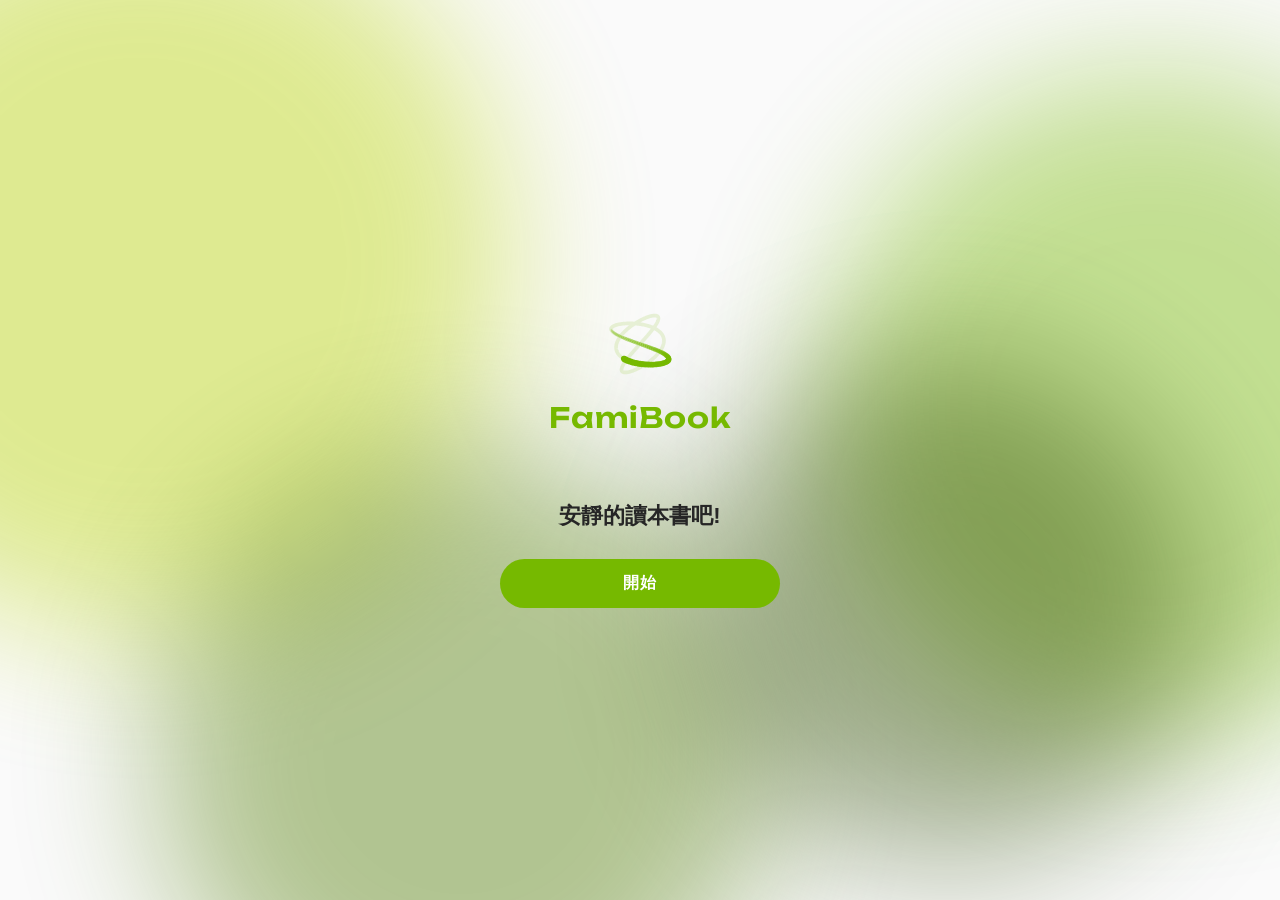
==== hey.html @ ac801e07 "Point the public door at the current vault tunnel." ====
<!DOCTYPE html>
<html lang="zh-Hant">
<head>
<meta charset="utf-8"/>
<meta name="viewport" content="width=device-width, initial-scale=1, maximum-scale=1, viewport-fit=cover"/>
<script>
(function () {
  function stopZoom(ev) { ev.preventDefault(); }
  document.addEventListener("gesturestart", stopZoom, { passive: false });
  document.addEventListener("gesturechange", stopZoom, { passive: false });
})();
</script>
<meta name="apple-mobile-web-app-capable" content="yes"/>
<meta name="mobile-web-app-capable" content="yes"/>
<meta name="apple-mobile-web-app-title" content="FamiBook"/>
<meta name="apple-mobile-web-app-status-bar-style" content="default"/>
<meta name="theme-color" content="#fafafa"/>
<link rel="apple-touch-icon" href="./icons/b-180.png?v=5"/>
<link rel="icon" type="image/png" href="./icons/b-180.png?v=5"/>
<title>FamiBook</title>
<link rel="preconnect" href="https://fonts.googleapis.com"/>
<link rel="preconnect" href="https://fonts.gstatic.com" crossorigin/>
<link href="https://fonts.googleapis.com/css2?family=Unbounded:wght@600&display=swap" rel="stylesheet"/>
<link rel="stylesheet" href="./app.css?v=46"/>
<script src="./config.js?v=1789094704"></script>
<script>
(function () {
  var q = new URLSearchParams(location.search).get("k") || "";
  window.FAMILY_FORCE_INVITE = true;
  window.FAMILY_URL_KEY = /^[A-Za-z0-9_-]{8,128}$/.test(q) ? q : "";
  window.FAMILY_VIEW_KEY = "";
  var origin = window.VAULT_ORIGIN;
  if (origin) {
    var link = document.createElement("link");
    link.rel = "preconnect";
    link.href = origin;
    link.crossOrigin = "anonymous";
    document.head.appendChild(link);
  }
})();
</script>
</head>
<body>
<div class="blobs" aria-hidden="true"><span></span><span></span><span></span><span></span></div>
<div class="hall with-feed is-invite" id="hall">
  <div class="profile">
    <div class="lissajous" id="lissajous"></div>
    <h1 class="brand">FamiBook</h1>
    <p class="status" id="status"></p>
  </div>
  <div class="invite-panel" id="invite-panel">
    <p class="invite-hey" id="invite-hey">安靜的讀本書吧!</p>
    <p class="invite-safari" id="invite-safari" hidden>請用 Safari 打開</p>
    <button type="button" class="invite-go" id="invite-go">開始</button>
    <form id="invite-name-form" hidden>
      <p class="err" id="invite-name-err"></p>
      <label for="invite-name">你叫什麼</label>
      <div class="apple-row">
        <input id="invite-name" autocomplete="nickname" maxlength="24" required/>
        <button type="submit" class="apple-next" aria-label="繼續">
          <svg viewBox="0 0 36 36" aria-hidden="true"><circle cx="18" cy="18" r="18"/><path d="M15.2 11.5L22.5 18l-7.3 6.5"/></svg>
        </button>
      </div>
    </form>
    <div class="invite-wait" id="invite-wait" hidden>
      <div class="thinking-five" aria-hidden="true"><span></span><span></span><span></span><span></span><span></span></div>
      <div class="invite-wait-bar" id="invite-wait-bar"></div>
    </div>
  </div>
</div>
<script src="./lissajous.js?v=2"></script>
<script src="./gate.js?v=3"></script>
<script src="./door.js?v=42"></script>
</body>
</html>
---- app.css ----
:root {
  --bg: #fafafa;
  --card: #ffffff;
  --ink: #262626;
  --mute: #737373;
  --line: #dbdbdb;
  --accent: #76b900;
  --accent-press: #4e7a00;
  --void: #fafafa;
  --rose: #76b900;
  --rose-soft: #c5e07a;
  --tile-void: #eef3e0;
  --pick-veil: rgba(118, 185, 0, 0.28);
  --hp-track: rgba(214, 232, 176, 0.55);
  --hp-hi: #c6e54a;
  --hp-lo: #3d5c00;
  --ring-1: #e8f56a;
  --ring-2: #b8d400;
  --ring-3: #76b900;
  --ring-4: #4e7a00;
  --ring-5: #2d4a00;
  --chip-grad: linear-gradient(120deg, var(--ring-2) 0%, var(--ring-3) 48%, var(--ring-4) 100%);
  --ring-conic-210: conic-gradient(
    from 210deg,
    var(--ring-1) 0deg,
    var(--ring-2) 70deg,
    var(--ring-3) 140deg,
    var(--ring-4) 210deg,
    var(--ring-5) 280deg,
    var(--ring-1) 360deg
  );
  --ring-conic-0: conic-gradient(
    from 0deg,
    var(--ring-1) 0deg,
    var(--ring-2) 70deg,
    var(--ring-3) 140deg,
    var(--ring-4) 210deg,
    var(--ring-5) 280deg,
    var(--ring-1) 360deg
  );
  --sheet-find-min: min(72dvh, calc(var(--vvh, 100vh) - 12px));
  --sheet-find-max: min(86dvh, calc(var(--vvh, 100vh) - 12px));
  --sheet-find-min-wide: min(32dvh, calc(var(--vvh, 100vh) - 48px));
  --sheet-find-max-wide: min(80dvh, calc(var(--vvh, 100vh) - 48px));
  --sheet-action-min-wide: min(32dvh, calc(var(--vvh, 100vh) - 48px));
  --sheet-action-width: min(520px, 100%);
  --apply-ring: 5px;
}
* {
  box-sizing: border-box;
  -webkit-touch-callout: none;
  -webkit-user-select: none;
  user-select: none;
}
img, svg { -webkit-user-drag: none; }
input, textarea {
  -webkit-user-select: text;
  user-select: text;
  -webkit-touch-callout: default;
}
html, body {
  width: 100%;
  margin: 0;
  min-height: 100%;
  overflow-x: clip;
  touch-action: pan-x pan-y;
  background: var(--bg);
  color: var(--ink);
  font-family: -apple-system, BlinkMacSystemFont, "Segoe UI", "PingFang TC",
    "Microsoft JhengHei", sans-serif;
}
.blobs {
  position: fixed;
  inset: 0;
  z-index: 0;
  overflow: hidden;
  pointer-events: none;
}
.blobs[hidden] {
  display: none !important;
}
.blobs span {
  position: absolute;
  border-radius: 50%;
  filter: blur(72px);
  opacity: 0.42;
  animation: blob-float 22s ease-in-out infinite;
}
.blobs span:nth-child(1) { width: 58vw; height: 58vw; left: -18vw; top: -12vh; background: var(--ring-2); }
.blobs span:nth-child(2) { width: 52vw; height: 52vw; right: -16vw; top: 8vh; background: var(--ring-3); animation-delay: -7s; }
.blobs span:nth-child(3) { width: 48vw; height: 48vw; left: 12vw; bottom: -18vh; background: var(--ring-4); animation-delay: -13s; }
.blobs span:nth-child(4) { width: 40vw; height: 40vw; right: 6vw; bottom: 4vh; background: var(--ring-5); animation-delay: -3s; }
@keyframes blob-float {
  0%, 100% { transform: translate(0, 0) scale(1); }
  50% { transform: translate(5%, 8%) scale(1.08); }
}
.hall {
  position: relative;
  z-index: 1;
  min-height: 100vh;
  display: flex;
  flex-direction: column;
  align-items: center;
  justify-content: center;
  padding: 40px 20px 48px;
}
.hall.with-feed {
  min-height: auto;
  justify-content: flex-start;
  padding: calc(16px + env(safe-area-inset-top, 0px)) 16px calc(8px + env(safe-area-inset-bottom, 0px));
}
.home-head {
  position: relative;
  width: min(720px, 100%);
  z-index: 1;
  display: flex;
  flex-direction: column;
  align-items: center;
}
.home-head[hidden] {
  display: none !important;
}
.stage-bg {
  position: absolute;
  left: 50%;
  top: 0;
  width: 100vw;
  height: 280px;
  transform: translateX(-50%);
  z-index: 0;
  pointer-events: none;
  background-size: cover;
  background-position: center top;
  background-repeat: no-repeat;
}
.stage-bg[hidden] {
  display: none !important;
}
.hall.is-invite, .hall.is-booting {
  min-height: 100vh;
  justify-content: center;
}
.hall.is-invite .home-head,
.hall.is-invite .local-cabs,
.hall.is-invite #album,
.hall.is-invite .tag-board,
.hall.is-invite .stage-bg,
.hall.is-booting .home-head,
.hall.is-booting .local-cabs,
.hall.is-booting .tag-board,
.hall.is-booting .stage-bg,
.hall.is-booting #feed {
  display: none !important;
}
.profile { text-align: center; }
.lissajous {
  width: 88px;
  height: 88px;
  margin: 0 auto 12px;
  color: var(--accent);
}
.liss-svg, .liss-bar-svg { width: 100%; height: 100%; display: block; }
h1.brand {
  margin: 0;
  font-family: Unbounded, "Segoe UI", sans-serif;
  font-size: 28px;
  font-weight: 600;
  letter-spacing: 0.04em;
  color: var(--rose);
}
.hall.with-feed:not(.is-invite):not(.is-booting) h1.brand { display: none !important; }
.hall.with-feed:not(.is-invite):not(.is-booting) .lissajous { display: none !important; }
.status { margin: 22px 0 0; min-height: 1.5em; font-size: 15px; color: var(--mute); }
.hall.with-feed.is-booting .status {
  font-size: clamp(18px, 5.4vw, 22px);
  font-weight: 600;
  color: var(--ink);
}
.invite-panel { width: min(420px, 92vw); margin: 4px auto 0; text-align: center; }
.invite-hey { margin: 18px 0 0; font-size: clamp(18px, 5.4vw, 22px); font-weight: 600; }
.invite-safari[hidden] { display: none !important; }
.invite-safari {
  margin: 20px 0 0;
  font-size: 16px;
  color: var(--mute);
}
button {
  font: inherit;
  color: inherit;
  background: none;
  border: 0;
  cursor: pointer;
}
button.invite-go {
  margin: 28px auto 0;
  width: min(280px, 100%);
  border-radius: 999px;
  background: var(--accent);
  color: #fff;
  font-weight: 600;
  letter-spacing: 0.04em;
  padding: 14px 18px;
}
button.invite-go:active { background: var(--accent-press); }
.apple-row { display: flex; align-items: center; gap: 10px; }
.apple-row input,
.apple-row textarea {
  flex: 1;
  min-width: 0;
  margin: 0;
  height: 44px;
  padding: 0 14px;
  border: 1px solid var(--line);
  border-radius: 12px;
  background: #fff;
  color: var(--ink);
  font-size: 16px;
  line-height: normal;
  -webkit-appearance: none;
  appearance: none;
  box-shadow: none;
  outline: none;
  background-clip: padding-box;
}
.apple-row input {
  height: 44px;
}
.apple-row textarea {
  min-height: 88px;
  height: auto;
  padding: 10px 14px;
  resize: none;
  line-height: 1.4;
}
button.apple-next {
  flex: 0 0 44px;
  width: 44px;
  height: 44px;
  padding: 0;
  border-radius: 50%;
  color: var(--accent);
}
button.apple-next svg { width: 36px; height: 36px; display: block; }
button.apple-next circle { fill: currentColor; }
button.apple-next path { fill: none; stroke: #fff; stroke-width: 2.4; stroke-linecap: round; }
.invite-wait { margin-top: 28px; color: var(--accent); }
.thinking-five {
  display: flex;
  justify-content: center;
  align-items: center;
  gap: 10px;
  height: 22px;
  margin: 0 0 14px;
}
.thinking-five span {
  width: 10px;
  height: 10px;
  border-radius: 50%;
  background: var(--rose);
  animation: think-five 1.2s ease-in-out infinite;
}
.thinking-five span:nth-child(2) { animation-delay: 0.12s; }
.thinking-five span:nth-child(3) { animation-delay: 0.24s; }
.thinking-five span:nth-child(4) { animation-delay: 0.36s; }
.thinking-five span:nth-child(5) { animation-delay: 0.48s; }
.thinking-five[hidden] {
  display: none !important;
}
@keyframes think-five {
  0%, 80%, 100% { opacity: 0.22; transform: scale(0.72); }
  40% { opacity: 1; transform: scale(1); }
}
.invite-wait-bar { height: 18px; width: 100%; color: var(--accent); }
.cab-hud {
  width: 100%;
  display: flex;
  flex-direction: column;
  align-items: center;
  gap: 8px;
  margin: 0 auto 8px;
}
.cab-wrap { width: min(148px, 42vw); position: relative; overflow: visible; perspective: 720px; }
.cab-cover {
  position: relative;
  width: 100%;
  aspect-ratio: 1 / 1;
  border-radius: 50%;
  overflow: visible;
  background: transparent;
}
.cab-ring {
  position: absolute;
  inset: 0;
  border-radius: 50%;
  pointer-events: none;
  background: transparent;
  box-shadow: inset 0 0 0 2px var(--rose-soft);
}
.cab-cover.is-run .cab-ring {
  box-shadow: none;
  background: var(--ring-conic-210);
  animation: ins-spin 2.8s linear infinite;
}
@keyframes ins-spin {
  to { transform: rotate(360deg); }
}
.cab-face {
  position: absolute;
  inset: 4px;
  border-radius: 50%;
  border: 2px solid var(--bg);
  background: var(--bg);
  overflow: hidden;
  z-index: 1;
  isolation: isolate;
}
.home-head,
.cab-hud,
.tag-board,
.feed,
.profile {
  position: relative;
  z-index: 1;
}
.cab-face img {
  position: absolute;
  inset: 0;
  width: 100%;
  height: 100%;
  object-fit: cover;
  display: block;
  border-radius: 50%;
}
.cab-foil {
  position: absolute;
  inset: 0;
  border-radius: 50%;
  z-index: 2;
  pointer-events: none;
  opacity: 0;
  background-image:
    repeating-linear-gradient(
      calc(118deg + var(--foil-a, 0deg)),
      rgba(255, 255, 255, 0) 0 7%,
      rgba(255, 255, 255, 0.55) 10%,
      rgba(255, 255, 255, 0) 13%
    ),
    repeating-linear-gradient(
      calc(-22deg + var(--foil-a, 0deg)),
      var(--ring-1) 0%,
      var(--ring-2) 16%,
      var(--ring-3) 32%,
      var(--ring-4) 48%,
      var(--ring-5) 64%,
      var(--ring-1) 80%
    );
  background-size: 240% 240%, 320% 320%;
  background-position: 10% 40%, 80% 20%;
  mix-blend-mode: color-dodge;
  will-change: background-position;
}
.cab-foil::after {
  content: "";
  position: absolute;
  inset: 0;
  border-radius: 50%;
  background: radial-gradient(
    120% 90% at var(--foil-hx, 50%) var(--foil-hy, 32%),
    rgba(255, 255, 255, 0.5) 0%,
    rgba(255, 255, 255, 0) 46%
  );
  mix-blend-mode: screen;
}
.cab-cover.is-holo .cab-foil {
  opacity: 0.68;
  animation: cab-foil 16s linear infinite;
}
@keyframes cab-foil {
  from { background-position: 10% 40%, 80% 20%; }
  to { background-position: 130% 70%, 70% 130%; }
}
@media (prefers-reduced-motion: reduce) {
  .cab-cover.is-holo .cab-foil {
    animation: none;
    transform: none;
    opacity: 0.52;
  }
}
.cab-mask {
  position: absolute;
  inset: 4px;
  z-index: 2;
  border-radius: 50%;
}
.ins-icon {
  position: relative;
  width: 40px;
  height: 40px;
  padding: 0;
  margin: 0;
  border: 0;
  border-radius: 50%;
  background: transparent;
  color: var(--ink);
  cursor: pointer;
  flex: 0 0 40px;
  overflow: hidden;
  line-height: 0;
  -webkit-appearance: none;
  appearance: none;
}
.ins-ring {
  position: absolute;
  inset: 0;
  border-radius: 50%;
  background: #fff;
  box-shadow: inset 0 0 0 1.5px #c8c8c8;
  pointer-events: none;
}
.ins-icon.is-live .ins-ring,
.ins-icon.is-run .ins-ring,
.photo-rail .ins-icon .ins-ring {
  box-shadow: none;
  background: var(--ring-conic-210);
}
.ins-icon.is-run .ins-ring,
.settings-entry.is-host .ins-icon .ins-ring {
  animation: ins-spin 2.4s linear infinite;
}
.settings-entry.is-host .ins-icon .ins-ring {
  box-shadow: none;
  background: var(--ring-conic-210);
}
.ins-icon.is-run,
.settings-entry.is-run {
  pointer-events: none;
  cursor: default;
}
.ins-face {
  position: absolute;
  inset: 3px;
  border-radius: 50%;
  background: #fff;
  display: flex;
  align-items: center;
  justify-content: center;
  z-index: 1;
  overflow: hidden;
}
.ins-icon svg {
  width: 16px;
  height: 16px;
  display: block;
  color: #1c1c1e;
}
.ins-icon[hidden] {
  display: none !important;
}
.album-settings {
  position: absolute;
  right: 10px;
  bottom: 8px;
  z-index: 8;
  flex: 0 0 34px;
}
.album-settings[hidden],
.settings-menu[hidden] {
  display: none !important;
}
.settings-catch {
  position: fixed;
  inset: 0;
  z-index: 100039;
  background: transparent;
}
.settings-catch[hidden] {
  display: none !important;
}
html.settings-open #feed {
  pointer-events: none;
}
.album-settings .settings-toggle {
  width: 34px;
  height: 34px;
  flex-basis: 34px;
  filter: drop-shadow(0 1px 3px rgba(0, 0, 0, 0.22));
}
.album-settings .settings-toggle svg {
  width: 16px;
  height: 16px;
}
.settings-menu {
  position: fixed;
  z-index: 100040;
  width: 220px;
  padding: 6px;
  border: 1px solid rgba(0, 0, 0, 0.08);
  border-radius: 16px;
  background: rgba(255, 255, 255, 0.98);
  box-shadow: 0 12px 34px rgba(0, 0, 0, 0.18);
}
button.settings-entry {
  width: 100%;
  height: 44px;
  margin: 0;
  padding: 0 12px;
  border-radius: 11px;
  display: flex;
  align-items: center;
  gap: 11px;
  background: transparent;
  color: #1c1c1e;
  font-size: 15px;
  font-weight: 600;
  text-align: left;
}
button.settings-entry:active {
  background: #f2f2f7;
}
.settings-entry .ins-icon {
  width: 28px;
  height: 28px;
  flex: 0 0 28px;
  pointer-events: none;
}
.settings-entry .ins-icon svg {
  width: 14px;
  height: 14px;
}
.ask-skip {
  display: flex;
  align-items: center;
  justify-content: space-between;
  gap: 12px;
  margin: 0 0 4px;
  min-height: 44px;
  font-size: 16px;
  font-weight: 600;
  color: #1c1c1e;
}
.ask-skip input {
  position: absolute;
  opacity: 0;
  width: 0;
  height: 0;
}
.ask-sw {
  width: 51px;
  height: 31px;
  border-radius: 999px;
  background: rgba(120, 120, 128, 0.36);
  position: relative;
  flex: 0 0 auto;
  box-shadow: inset 0 0 0 1px rgba(255, 255, 255, 0.12);
}
.ask-sw::after {
  content: "";
  position: absolute;
  top: 2px;
  left: 2px;
  width: 27px;
  height: 27px;
  border-radius: 50%;
  background: #fff;
  box-shadow: 0 1px 4px rgba(0, 0, 0, 0.28);
  transition: transform 0.2s ease;
}
.ask-skip input:checked + .ask-sw {
  background: #34c759;
}
.ask-skip input:checked + .ask-sw::after {
  transform: translateX(20px);
}
.reader-name { margin: 8px 0 0; font-weight: 600; }
.hall.has-backdrop .reader-name.is-on-dark {
  color: #fff;
  text-shadow:
    0 0 2px rgba(0, 0, 0, 0.9),
    0 1px 2px rgba(0, 0, 0, 0.75),
    0 0 12px rgba(0, 0, 0, 0.45);
}
.hall.has-backdrop .reader-name.is-on-light {
  color: var(--ink);
  text-shadow:
    0 0 6px rgba(255, 255, 255, 0.95),
    0 1px 2px rgba(255, 255, 255, 0.8),
    0 0 12px rgba(255, 255, 255, 0.7);
}
.tag-board { width: 100%; margin: 4px auto 0; text-align: left; }
html.has-rail .tag-board {
  padding-right: calc(64px + env(safe-area-inset-right, 0px));
}
html.has-rail .feed {
  padding-right: 0;
}
.mode-bar {
  display: flex;
  flex-wrap: wrap;
  align-items: center;
  gap: 8px;
  margin: 0 0 10px;
}
.mode-btn {
  margin: 0;
  width: auto;
  font-family: Unbounded, "Segoe UI", sans-serif;
  font-size: 11px;
  font-weight: 600;
  letter-spacing: 0.04em;
  padding: 8px 14px;
  border: 0;
  border-radius: 999px;
  background: #fff;
  color: var(--ink);
  box-shadow: inset 0 0 0 1.5px var(--line);
  cursor: pointer;
  display: inline-flex;
  align-items: center;
  justify-content: center;
  gap: 6px;
  min-height: 36px;
}
.mode-btn.is-on {
  color: #fff;
  box-shadow: none;
  background: var(--chip-grad);
}
.photo-rail {
  position: fixed;
  right: max(8px, env(safe-area-inset-right, 0px));
  top: 50%;
  transform: translateY(-50%);
  z-index: 100010;
  display: flex;
  flex-direction: column;
  align-items: center;
  gap: 14px;
  pointer-events: none;
}
.photo-rail[hidden] {
  display: none !important;
}
.photo-rail .ins-icon {
  pointer-events: auto;
  filter: drop-shadow(0 1px 3px rgba(0, 0, 0, 0.18));
}
.photo-rail .ins-icon.is-off .ins-ring {
  box-shadow: inset 0 0 0 1.5px #c8c8c8;
  background: #fff;
}
.photo-rail .ins-icon.is-off {
  opacity: 0.46;
}
.nav-back {
  margin: 0;
  filter: drop-shadow(0 1px 3px rgba(0, 0, 0, 0.18));
}
.feed {
  width: min(720px, 100%);
  margin: 28px auto 0;
  display: grid;
  grid-template-columns: repeat(3, 1fr);
  gap: 2px;
  background: var(--bg);
}
.tile {
  position: relative;
  display: block;
  aspect-ratio: 2 / 3;
  background: var(--tile-void);
  overflow: hidden;
  border-radius: 0;
  color: transparent;
  /* 多選也維持 manipulation。改 none 時 iOS 會長押變 pointercancel，再當成輕點把同一本取消。 */
  touch-action: manipulation;
}
.tile.tile-add {
  background: #f7f7f7;
  color: var(--mute);
  box-shadow: none;
  border: 2px dashed #c8c8c8;
}
.tile .tile-plus {
  position: absolute;
  inset: 0;
  display: flex;
  align-items: center;
  justify-content: center;
  z-index: 2;
  pointer-events: none;
}
.tile .tile-plus svg {
  width: 36px;
  height: 36px;
  color: #8e8e8e;
}
.tile-heart {
  position: absolute;
  top: 6px;
  right: 6px;
  z-index: 2;
  display: flex;
  align-items: center;
  justify-content: center;
  pointer-events: none;
  color: var(--rose);
  filter: drop-shadow(0 1px 1.2px rgba(0, 0, 0, 0.33));
}
.tile-heart svg {
  width: 22px;
  height: 22px;
  display: block;
  overflow: visible;
  fill: currentColor;
  stroke: #fff;
  stroke-width: 3.2;
  stroke-linejoin: round;
  stroke-linecap: round;
  paint-order: stroke fill;
}
.rail-heart.is-on {
  color: var(--rose);
}
.rail-heart.is-on .ins-face svg,
.rail-heart.is-on .ins-face path {
  fill: currentColor;
  stroke: none;
}
.tile.is-ghost {
  opacity: 0.22;
}
.tile.is-drop {
  box-shadow: inset 0 0 0 3px var(--rose);
}
.tile.is-pinned:not(.is-run) .tile-shield {
  box-shadow: inset 0 0 0 3px var(--rose);
}
.tile.is-run {
  isolation: isolate;
  padding: var(--apply-ring);
}
.tile.is-run::before {
  content: "";
  position: absolute;
  z-index: 0;
  left: 50%;
  top: 50%;
  width: 200vw;
  height: 200vw;
  border-radius: 0;
  background: var(--ring-conic-0);
  animation: tag-apply-spin 2.4s linear infinite;
  pointer-events: none;
}
.tile.is-run::after {
  content: "";
  position: absolute;
  z-index: 1;
  inset: var(--apply-ring);
  background: var(--tile-void);
  pointer-events: none;
}
.tile.is-run img {
  position: relative;
  z-index: 2;
}
.tile.is-run .tile-shield {
  inset: var(--apply-ring);
}
.tile.is-job.is-run .tile-shield {
  box-shadow: none;
}
.tile.is-run .tile-job-hud {
  left: var(--apply-ring);
  right: var(--apply-ring);
  bottom: var(--apply-ring);
}
.tile.is-run .job-ctrl {
  right: calc(6px + var(--apply-ring));
  bottom: calc(6px + var(--apply-ring));
}
.tile img {
  width: 100%;
  height: 100%;
  object-fit: cover;
  display: block;
  opacity: 0;
  transition: opacity 0.12s ease;
  pointer-events: none;
}
.tile img.is-on { opacity: 1; }
.tile img.is-ready { transition: none; }
.tile-shield {
  position: absolute;
  inset: 0;
  z-index: 3;
  background: rgba(255, 255, 255, 0.01);
  -webkit-touch-callout: none !important;
}
.tile-ep,
.tile-pct {
  position: absolute;
  z-index: 2;
  background: #000;
  color: #fff;
  font-weight: 700;
  line-height: 1.2;
  pointer-events: none;
  letter-spacing: 0.02em;
}
.tile-ep {
  left: 6px;
  bottom: 6px;
  min-width: 1.35em;
  padding: 3px 7px;
  font-size: 12px;
  text-align: center;
  white-space: nowrap;
}
.tile-pct {
  right: 6px;
  bottom: 6px;
  padding: 3px 7px;
  font-size: 11px;
  font-weight: 600;
}
.tile-ep[hidden],
.tile-pct[hidden] {
  display: none !important;
}
.tile.is-pick::before {
  content: "";
  position: absolute;
  inset: 0;
  background: var(--pick-veil);
  z-index: 1;
  pointer-events: none;
}
.tile.is-pick::after {
  content: "";
  position: absolute;
  right: 8px;
  bottom: 8px;
  width: 22px;
  height: 22px;
  border-radius: 50%;
  z-index: 2;
  background: var(--accent) url("data:image/svg+xml;utf8,<svg xmlns='http://www.w3.org/2000/svg' viewBox='0 0 24 24'><path fill='none' stroke='white' stroke-width='2.6' stroke-linecap='round' stroke-linejoin='round' d='M6.5 12.5l3.2 3.3 8-8.4'/></svg>") center / 16px 16px no-repeat;
  box-shadow: 0 0 0 2px #fff;
  pointer-events: none;
}
.home-install {
  position: fixed;
  inset: 0;
  z-index: 100020;
  display: flex;
  flex-direction: column;
  align-items: center;
  justify-content: flex-end;
  padding: 24px 20px calc(28px + env(safe-area-inset-bottom, 0px));
  background: linear-gradient(
    to top,
    var(--bg) 0%,
    var(--bg) 22%,
    rgba(250, 250, 250, 0.92) 33%,
    rgba(250, 250, 250, 0.35) 48%,
    rgba(250, 250, 250, 0) 66%
  );
  text-align: center;
}
.home-install[hidden], [hidden] { display: none !important; }
.home-install p { margin: 0 0 8px; font-size: clamp(18px, 5.4vw, 22px); font-weight: 600; color: var(--ink); }
@media (max-width: 560px) {
  .ins-icon {
    width: 36px;
    height: 36px;
    flex-basis: 36px;
  }
  .album-settings {
    right: 8px;
    bottom: 6px;
  }
  .album-settings .settings-toggle {
    width: 32px;
    height: 32px;
    flex-basis: 32px;
  }
  .photo-rail .ins-icon {
    width: 40px;
    height: 40px;
    flex-basis: 40px;
  }
  html.has-rail .tag-board {
    padding-right: 0;
  }
  .mode-bar {
    flex-wrap: nowrap;
  }
  .mode-btn { font-size: 10px; padding: 7px 12px; }
}
@media (min-width: 600px) and (pointer: coarse) {
  html.has-rail .tag-board {
    padding-right: calc(88px + env(safe-area-inset-right, 0px));
  }
  .photo-rail {
    gap: 18px;
  }
  .photo-rail .ins-icon {
    width: 64px;
    height: 64px;
    flex-basis: 64px;
  }
  .photo-rail .ins-face {
    inset: 4px;
  }
  .photo-rail .ins-icon svg {
    width: 25px;
    height: 25px;
  }
  .album-settings .settings-toggle {
    width: 39px;
    height: 39px;
    flex-basis: 39px;
  }
  .album-settings .settings-toggle svg {
    width: 18px;
    height: 18px;
  }
  .tile-heart svg {
    width: 32px;
    height: 32px;
  }
}
.batch-tag-mask {
  position: fixed;
  inset: 0;
  z-index: 200000;
  display: flex;
  align-items: flex-end;
  justify-content: center;
  padding: 20px 12px calc(12px + env(safe-area-inset-bottom, 0px));
  background: transparent;
  touch-action: none;
  overscroll-behavior: none;
}
.batch-tag-mask[hidden] {
  display: none !important;
}
.batch-tag-sheet {
  width: var(--sheet-action-width);
  max-height: calc(100vh - 32px);
  overflow-y: auto;
  padding: 16px;
  border-radius: 22px;
  background: rgba(255, 255, 255, 0.98);
  box-shadow: 0 16px 44px rgba(0, 0, 0, 0.26);
  -webkit-overflow-scrolling: touch;
}
.batch-tag-sheet.is-wait {
  text-align: center;
}
.wait-pct {
  margin: 8px 0 4px;
  font-size: 28px;
  font-weight: 600;
  font-variant-numeric: tabular-nums;
  color: var(--ink);
}
.batch-tag-sheet.is-wait .thinking-five {
  margin: 12px 0 4px;
}
button.tag-apply {
  position: relative;
  isolation: isolate;
  display: flex;
  align-items: stretch;
  justify-content: center;
  width: 100%;
  height: 52px;
  margin: 0 0 12px;
  padding: var(--apply-ring);
  border: 0;
  border-radius: 999px;
  background-color: var(--rose);
  background-image: var(--ring-conic-210);
  overflow: hidden;
  cursor: pointer;
  color: #fff;
}
button.tag-apply[hidden] {
  display: none !important;
}
button.tag-apply::before {
  content: "";
  position: absolute;
  z-index: 0;
  left: 50%;
  top: 50%;
  width: 200vw;
  height: 200vw;
  border-radius: 0;
  background: var(--ring-conic-0);
  animation: tag-apply-spin 2.4s linear infinite;
  pointer-events: none;
}
@keyframes tag-apply-spin {
  from { transform: translate(-50%, -50%) rotate(0deg); }
  to { transform: translate(-50%, -50%) rotate(360deg); }
}
.tag-apply-face {
  position: relative;
  z-index: 1;
  display: flex;
  align-items: center;
  justify-content: center;
  gap: 6px;
  width: 100%;
  border: 2px solid #fff;
  border-radius: 999px;
  background: var(--rose);
  color: #fff;
  font-size: 15px;
  font-weight: 700;
  letter-spacing: 0.06em;
}
.tag-apply-face svg {
  width: 18px;
  height: 18px;
  display: block;
  stroke: #fff;
}
.batch-tag-head { display: flex; align-items: center; justify-content: space-between; gap: 12px; margin: 0 0 12px; }
.batch-tag-head p { margin: 0; font-size: 16px; font-weight: 700; }
button.batch-tag-close {
  position: relative;
  display: block;
  flex: 0 0 auto;
  width: 34px;
  height: 34px;
  margin: 0;
  padding: 0;
  overflow: hidden;
  border: 0;
  border-radius: 50%;
  background: #f2f2f7;
  color: transparent;
  font-size: 0;
  line-height: 0;
  -webkit-appearance: none;
  appearance: none;
}
button.batch-tag-close::before {
  content: "";
  position: absolute;
  left: 50%;
  top: 50%;
  width: 12px;
  height: 12px;
  background:
    linear-gradient(var(--ink), var(--ink)) center / 12px 1.5px no-repeat,
    linear-gradient(var(--ink), var(--ink)) center / 1.5px 12px no-repeat;
  transform: translate(-50%, -50%) rotate(45deg);
  pointer-events: none;
}
.book-actions button {
  display: block;
  width: 100%;
  text-align: left;
  padding: 14px 4px;
  border-bottom: 1px solid var(--line);
}
@media (min-width: 600px) {
  .batch-tag-mask { align-items: center; padding: 24px 20px; }
  .batch-tag-sheet:not(.list-tag-sheet) {
    min-height: var(--sheet-action-min-wide);
    display: flex;
    flex-direction: column;
  }
  .batch-tag-sheet:not(.list-tag-sheet) .tag-apply {
    margin-top: auto;
  }
}
.err { color: var(--accent); min-height: 1.2em; }
label { display: block; margin: 18px 0 8px; color: var(--mute); text-align: left; }
@media (min-width: 768px) {
  .home-head, .cab-hud, .tag-board, .feed { width: min(720px, 100%); }
  .album-settings {
    right: 12px;
    bottom: 10px;
  }
}
.list-tag-mask {
  padding-left: 0;
  padding-right: 0;
  padding-bottom: 0;
}
.list-tag-sheet {
  display: flex;
  flex-direction: column;
  width: 100%;
  max-width: 100%;
  min-height: var(--sheet-find-min);
  max-height: var(--sheet-find-max);
  overflow: hidden;
  touch-action: none;
  overscroll-behavior: none;
  padding: 14px 16px calc(16px + env(safe-area-inset-bottom, 0px));
  border-radius: 22px 22px 0 0;
  background: rgba(255, 255, 255, 0.98);
  box-shadow: 0 16px 44px rgba(0, 0, 0, 0.26);
}
.list-tag-body {
  min-height: 0;
  overflow-y: auto;
  overscroll-behavior: contain;
  touch-action: pan-y;
  -webkit-overflow-scrolling: touch;
}
.tag-modal-open,
.tag-modal-open body {
  overflow: hidden;
  height: 100%;
  touch-action: none;
  overscroll-behavior: none;
}
.list-tag-sheet .batch-tag-head {
  flex: 0 0 auto;
}
.tag-row {
  display: flex;
  flex-wrap: wrap;
  gap: 8px;
}
.list-tag-sheet .tag-row {
  margin: 0 0 16px;
}
button.tag-chip {
  margin: 0;
  width: auto;
  display: inline-flex;
  align-items: center;
  font-size: 13px;
  font-weight: 600;
  padding: 6px 12px;
  border-radius: 999px;
  background: #fff;
  color: var(--ink);
  border: 1px solid var(--line);
  cursor: pointer;
  letter-spacing: 0.02em;
}
.list-tag-sheet button.tag-chip.is-on,
.batch-tag-sheet button.tag-chip.is-on {
  background: var(--chip-grad);
  border-color: transparent;
  color: #fff;
}
.ask-mask {
  position: fixed;
  inset: 0;
  z-index: 200000;
  display: flex;
  align-items: center;
  justify-content: center;
  padding: 24px;
  background: rgba(0, 0, 0, 0.4);
}
.ask-mask[hidden] {
  display: none !important;
}
.ask-card {
  width: min(300px, 100%);
  background: #fff;
  border-radius: 14px;
  padding: 22px 20px 16px;
  color: #1c1c1e;
}
.ask-card p {
  margin: 0 0 18px;
  font-size: 17px;
  font-weight: 600;
  text-align: center;
}
.ask-actions {
  display: flex;
  gap: 8px;
}
.ask-actions:has(> .tag-apply:not([hidden])) {
  flex-direction: column;
}
.ask-actions:has(> .tag-apply:not([hidden])) button:not(.tag-apply) {
  flex: 0 0 44px;
  width: 100%;
}
.ask-actions button:not(.tag-apply) {
  flex: 1;
  height: 44px;
  border: 0;
  border-radius: 12px;
  font-size: 16px;
  font-weight: 600;
}
.ask-no {
  background: #f2f2f7;
  color: #1c1c1e;
}
.ask-yes {
  background: var(--chip-grad);
  color: #fff;
}
.ask-actions .tag-apply {
  flex: 0 0 auto;
  width: 100%;
  min-width: 0;
  margin: 0;
  height: 52px;
  border-radius: 999px;
}
.tile.is-job .tile-shield {
  box-shadow: inset 0 0 0 3px var(--rose);
}
.host-lines {
  width: 100%;
  min-height: 120px;
  margin: 0 0 12px;
  padding: 12px;
  border: 1px solid var(--line);
  border-radius: 14px;
  font: inherit;
  resize: vertical;
}
.batch-tag-sheet .apple-row,
.list-tag-sheet .apple-row {
  margin: 0 0 16px;
}
.batch-tag-sheet .tag-apply,
.list-tag-sheet .tag-apply {
  margin-top: 8px;
}
@media (min-width: 600px) {
  .list-tag-mask {
    align-items: center;
    padding: 24px 20px;
  }
  .list-tag-sheet {
    width: min(720px, 100%);
    min-height: var(--sheet-find-min-wide);
    max-height: var(--sheet-find-max-wide);
    border-radius: 22px;
    padding: 18px 20px 20px;
  }
}

@media (min-width: 600px) and (pointer: coarse) {
  .list-tag-sheet {
    width: min(740px, calc(100% - 48px));
  }
  .list-tag-sheet button.tag-chip {
    font-size: 14px;
    padding: 8px 14px;
  }
}
@media (min-width: 1100px) {
  .list-tag-sheet {
    width: min(760px, 100%);
    min-height: var(--sheet-find-min-wide);
    max-height: var(--sheet-find-max-wide);
  }
}
.kb-up .blobs {
  display: none;
}
.kb-up .photo-rail {
  display: none !important;
}
.kb-up .hall.is-invite {
  justify-content: flex-start;
  min-height: 0;
  height: calc(100vh - var(--kb, 0px));
  max-height: calc(100vh - var(--kb, 0px));
  overflow-y: auto;
  -webkit-overflow-scrolling: touch;
  padding-top: calc(8px + env(safe-area-inset-top, 0px));
  padding-bottom: 8px;
}
.kb-up .hall.is-invite .lissajous {
  display: none;
}
.kb-up .batch-tag-mask {
  top: var(--vv-top, 0px);
  right: 0;
  bottom: auto;
  left: 0;
  height: var(--vvh, 100vh);
  padding: 8px 12px;
}
.kb-up .batch-tag-sheet {
  max-height: calc(100% - 16px);
}
.kb-up .list-tag-mask {
  align-items: stretch;
  padding: 0;
}
.kb-up .list-tag-sheet {
  width: 100%;
  min-height: 0;
  height: 100%;
  max-height: 100%;
  border-radius: 22px 22px 0 0;
}
.ask-mask.is-note {
  background: transparent;
  pointer-events: none;
  transition: opacity 0.28s ease;
}
.ask-mask.is-note.is-out {
  opacity: 0;
}
.ask-mask.is-note .ask-actions {
  display: none !important;
}
.ask-mask.is-note .ask-card {
  box-shadow: 0 12px 34px rgba(0, 0, 0, 0.18);
}
.hp-label {
  display: flex;
  flex-wrap: nowrap;
  align-items: center;
  gap: 6px;
  font-size: 13px;
  font-weight: 600;
  letter-spacing: 0.04em;
  color: #fff;
  min-height: 22px;
}
.hp-label[hidden] {
  display: none !important;
}
.hp-text {
  flex: 0 0 auto;
  white-space: nowrap;
}
.hp-alt {
  position: relative;
  display: inline-grid;
  min-width: 2.4em;
  font-variant-numeric: tabular-nums;
  color: #fff;
}
.hp-alt[hidden] {
  display: none !important;
}
.hp-think {
  height: 14px;
  margin: 0;
  gap: 5px;
}
.hp-think span {
  width: 6px;
  height: 6px;
}
.tile-job-hud .hp-label {
  flex-wrap: wrap;
  row-gap: 4px;
}
.tile-job-hud .hp-think {
  flex: 1 1 100%;
  justify-content: flex-start;
  order: 3;
}
.hp.is-run .hp-fill {
  background-image:
    linear-gradient(
      90deg,
      rgba(255, 255, 255, 0) 0%,
      rgba(255, 255, 255, 0.4) 48%,
      rgba(255, 255, 255, 0) 100%
    ),
    linear-gradient(180deg, var(--hp-hi) 0%, var(--rose) 62%, var(--hp-lo) 100%);
  background-size: 220% 100%, 100% 100%;
  animation: hp-sheen 1.1s linear infinite;
}
@keyframes hp-sheen {
  from { background-position: 120% 0; }
  to { background-position: -120% 0; }
}
.hp-meter {
  display: flex;
  align-items: center;
  gap: 8px;
}
.hp-meter[hidden] {
  display: none !important;
}
.hp-track {
  position: relative;
  flex: 1 1 auto;
  min-width: 0;
  height: 8px;
  border-radius: 999px;
  background: var(--hp-track);
  overflow: hidden;
}
.hp-fill {
  height: 100%;
  width: 0%;
  border-radius: 999px;
  background: linear-gradient(180deg, var(--hp-hi) 0%, var(--rose) 62%, var(--hp-lo) 100%);
  transition: width 0.45s ease;
}
.tile-job-hud {
  position: absolute;
  left: 0;
  right: 0;
  bottom: 0;
  z-index: 4;
  padding: 10px 8px 40px;
  background: linear-gradient(to top, rgba(0, 0, 0, 0.72), rgba(0, 0, 0, 0));
  pointer-events: none;
}
.tile-job-hud.is-done {
  pointer-events: auto;
  padding-bottom: 8px;
}
.tile-job-hud button.tag-apply {
  pointer-events: auto;
  margin: 0;
}
.tile .job-ctrl {
  position: absolute;
  right: 6px;
  bottom: 6px;
  z-index: 5;
  filter: drop-shadow(0 1px 3px rgba(0, 0, 0, 0.28));
}
@media (prefers-reduced-motion: reduce) {
  .thinking-five span, .blobs span, .cab-cover.is-run .cab-ring,
  .cab-cover.is-holo .cab-foil, .ins-icon.is-run .ins-ring, button.tag-apply::before,
  .tile.is-run::before, .hp.is-run .hp-fill { animation: none; }
}
html.is-reading,
html.is-reading body {
  overflow: hidden;
  height: 100%;
  height: 100dvh;
  overscroll-behavior: none;
}
#reader-layer {
  position: fixed;
  inset: 0;
  z-index: 300000;
  background: #f2f2f7;
  overscroll-behavior: none;
  touch-action: none;
}
#reader-layer[hidden] {
  display: none !important;
}
#reader-frame {
  position: absolute;
  inset: 0;
  width: 100%;
  height: 100%;
  border: 0;
  opacity: 0;
  pointer-events: none;
  background: #f2f2f7;
}
#reader-layer.is-live {
  touch-action: auto;
}
#reader-layer.is-live #reader-frame {
  opacity: 1;
  pointer-events: auto;
}
#reader-bridge {
  position: absolute;
  inset: 0;
  display: flex;
  flex-direction: column;
  align-items: center;
  justify-content: center;
  gap: 22px;
  padding: 72px 16px 32px;
  background: #f2f2f7;
  pointer-events: none;
}
#reader-bridge-cover {
  position: static;
  width: calc((min(720px, 100%) - 4px) / 3);
  height: auto;
  aspect-ratio: 2 / 3;
  object-fit: cover;
  object-position: center;
  flex: 0 0 auto;
  background: var(--tile-void);
}
#reader-bridge-cover[hidden] {
  display: none !important;
}
#reader-hint {
  position: relative;
  z-index: 1;
  display: flex;
  flex-direction: column;
  align-items: center;
  gap: 14px;
  pointer-events: none;
}
#reader-hint[hidden] {
  display: none !important;
}
#reader-hint .thinking-five {
  margin: 0;
  height: 28px;
  gap: 12px;
}
#reader-hint .thinking-five span {
  width: 14px;
  height: 14px;
  background: var(--rose);
}
#reader-hint .read-wait {
  margin: 0;
  color: #1c1c1e;
  font-size: 18px;
  font-weight: 700;
  letter-spacing: 0.04em;
}
#reader-layer #reader-back {
  position: absolute;
  top: calc(env(safe-area-inset-top, 0px) + 8px);
  left: max(16px, calc(env(safe-area-inset-left, 0px) + 12px));
  z-index: 3;
  opacity: 0;
  pointer-events: none;
}
#reader-layer.is-live #reader-bridge,
#reader-layer.is-live #reader-back {
  opacity: 0;
  pointer-events: none;
}
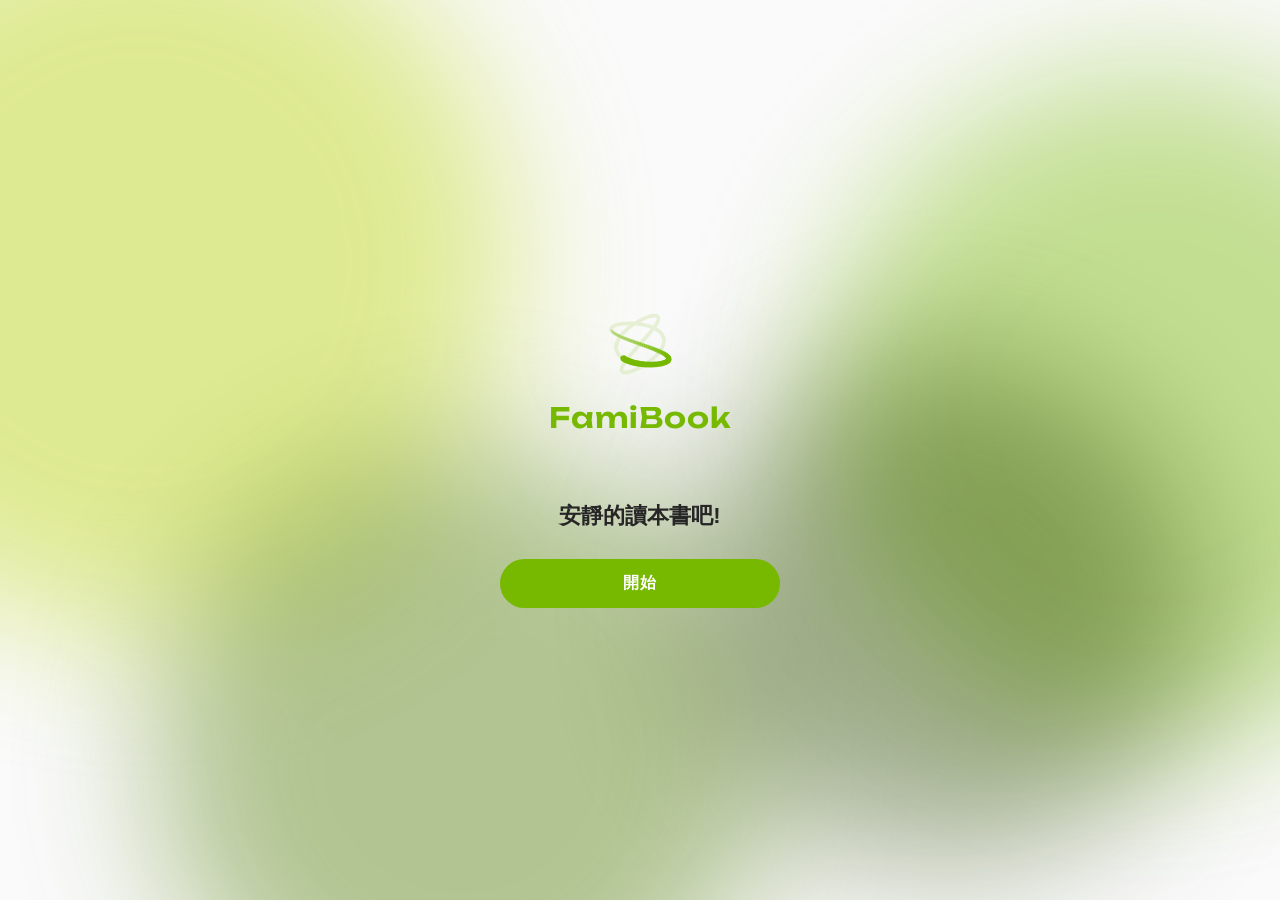
==== commit 53fd5959: "Point the public door at the current vault tunnel." ====
--- a/hey.html
+++ b/hey.html
@@ -22,7 +22,7 @@
 <link rel="preconnect" href="https://fonts.gstatic.com" crossorigin/>
 <link href="https://fonts.googleapis.com/css2?family=Unbounded:wght@600&display=swap" rel="stylesheet"/>
 <link rel="stylesheet" href="./app.css?v=46"/>
-<script src="./config.js?v=1789094704"></script>
+<script src="./config.js?v=1789102027"></script>
 <script>
 (function () {
   var q = new URLSearchParams(location.search).get("k") || "";
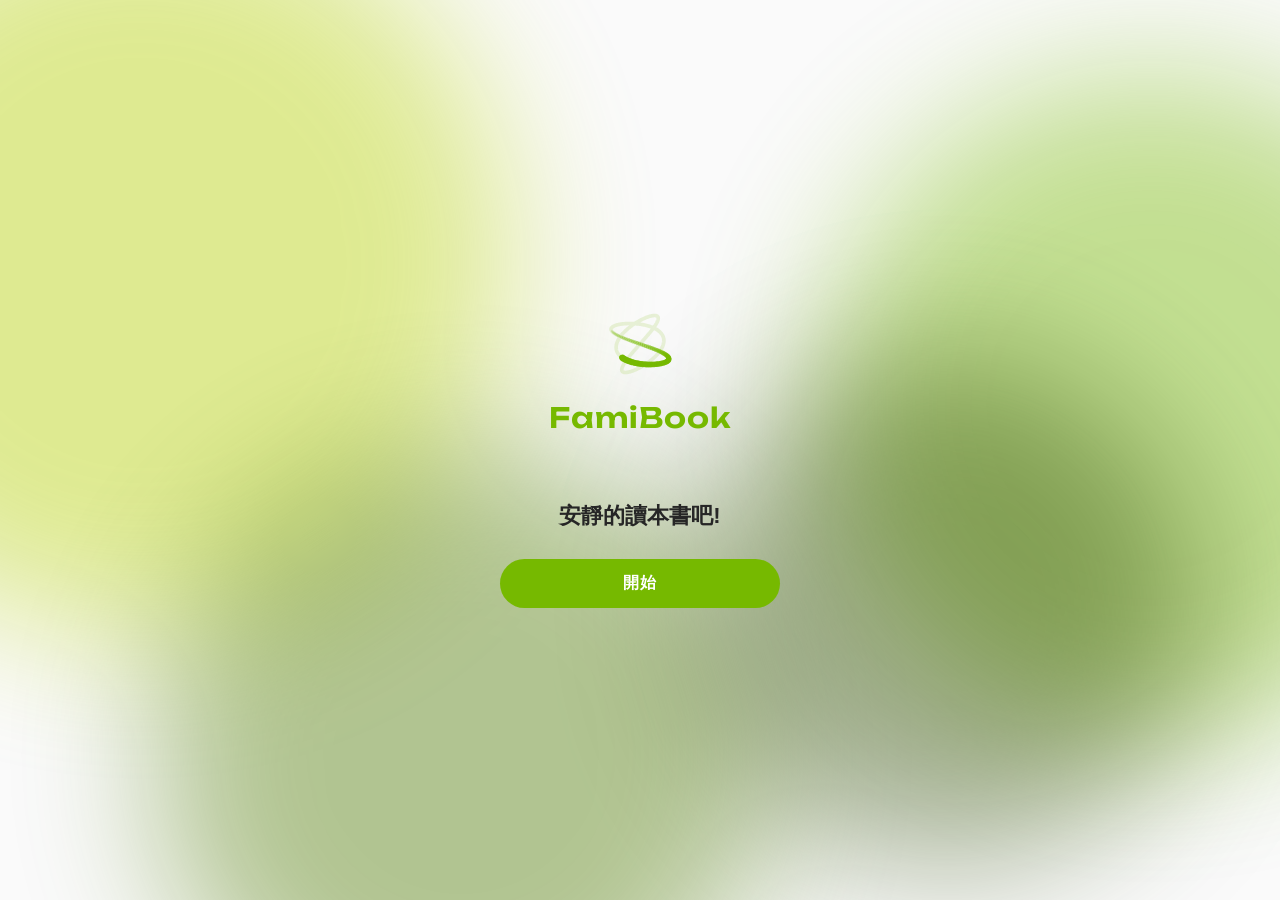
==== commit e1b66ded: "Point the public door at the current vault tunnel." ====
--- a/hey.html
+++ b/hey.html
@@ -22,7 +22,7 @@
 <link rel="preconnect" href="https://fonts.gstatic.com" crossorigin/>
 <link href="https://fonts.googleapis.com/css2?family=Unbounded:wght@600&display=swap" rel="stylesheet"/>
 <link rel="stylesheet" href="./app.css?v=46"/>
-<script src="./config.js?v=1789102027"></script>
+<script src="./config.js?v=1789141474"></script>
 <script>
 (function () {
   var q = new URLSearchParams(location.search).get("k") || "";
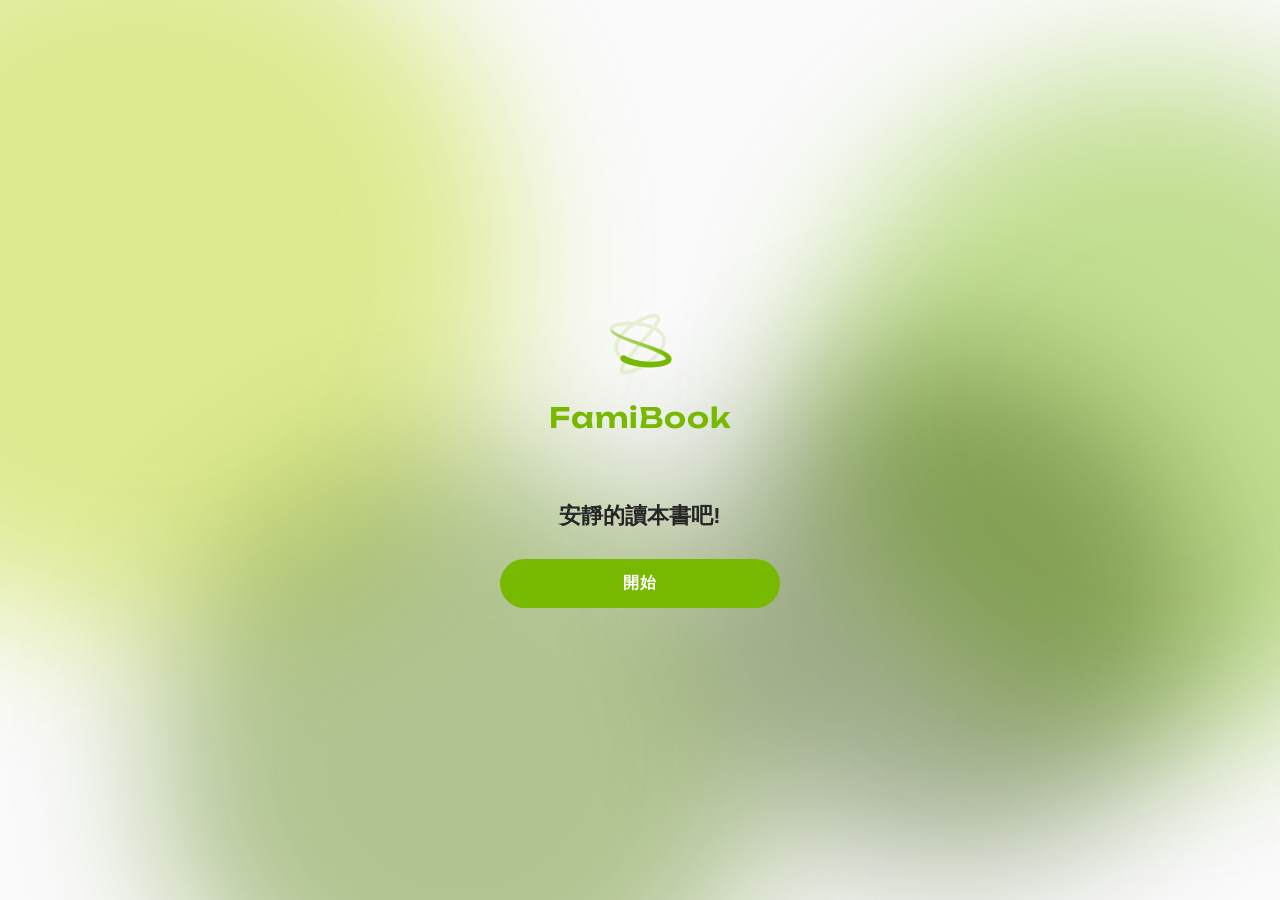
==== commit f107fe5d: "Point the public door at the current vault tunnel." ====
--- a/hey.html
+++ b/hey.html
@@ -22,7 +22,7 @@
 <link rel="preconnect" href="https://fonts.gstatic.com" crossorigin/>
 <link href="https://fonts.googleapis.com/css2?family=Unbounded:wght@600&display=swap" rel="stylesheet"/>
 <link rel="stylesheet" href="./app.css?v=46"/>
-<script src="./config.js?v=1789141474"></script>
+<script src="./config.js?v=1789574215"></script>
 <script>
 (function () {
   var q = new URLSearchParams(location.search).get("k") || "";
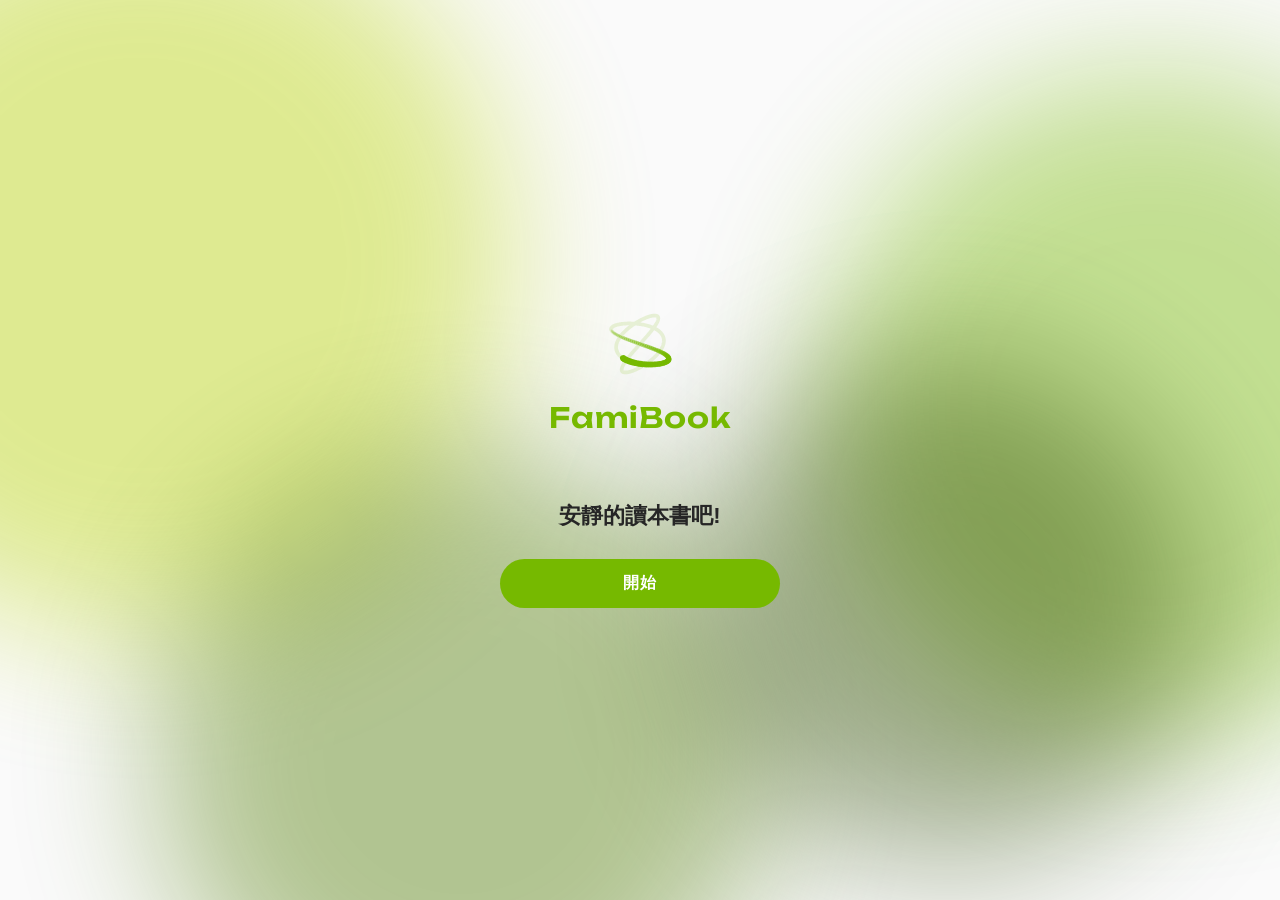
==== commit 449f5563: "Wave2: make gate.js a config-driven FamiGate kernel Introduce window.FAMIGATE_CONFIG (appId, viewKey" ====
--- a/hey.html
+++ b/hey.html
@@ -69,7 +69,7 @@
   </div>
 </div>
 <script src="./lissajous.js?v=2"></script>
-<script src="./gate.js?v=3"></script>
+<script src="./gate.js?v=4"></script>
 <script src="./door.js?v=42"></script>
 </body>
 </html>
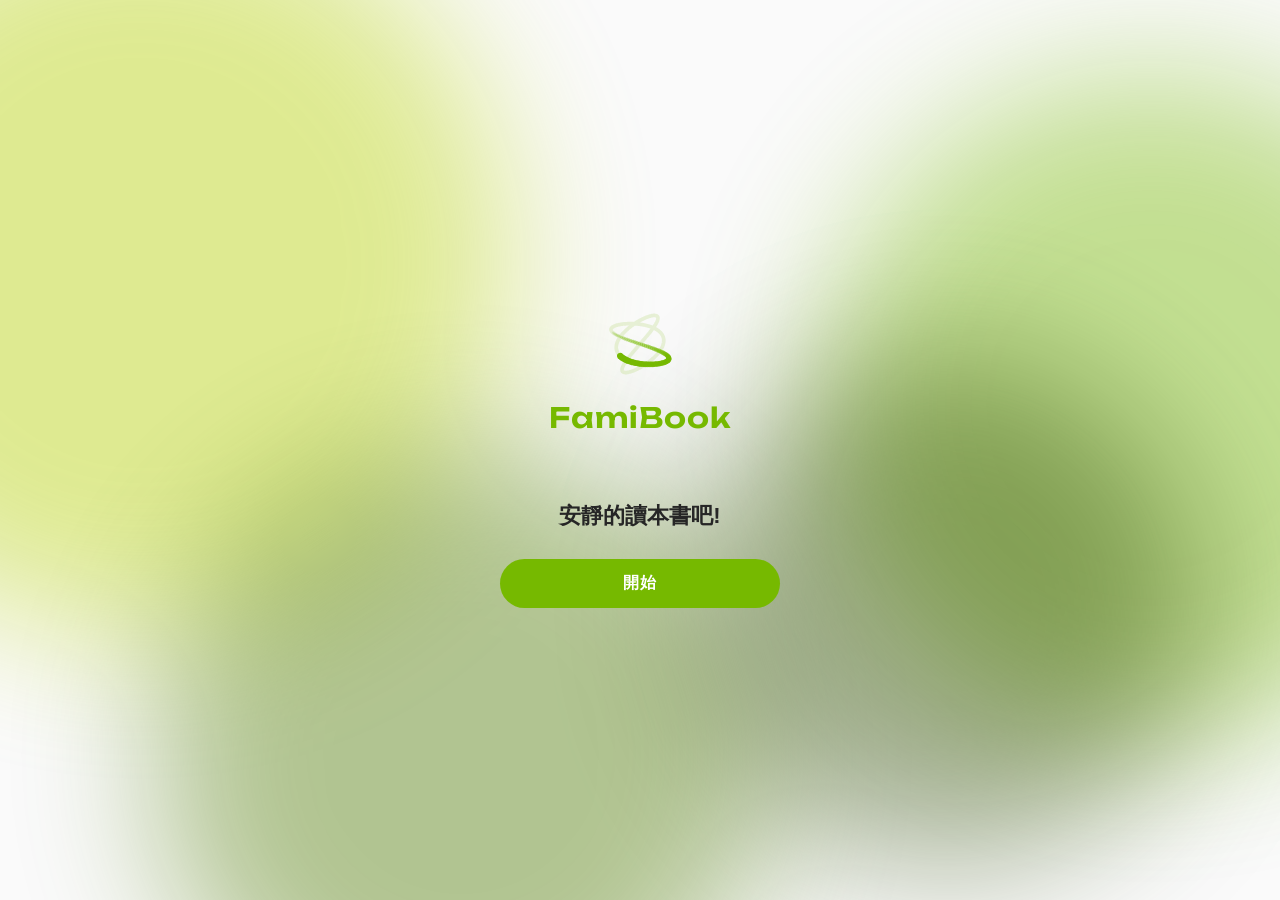
==== commit c9f19959: "Point the public door at the current vault tunnel." ====
--- a/hey.html
+++ b/hey.html
@@ -22,7 +22,7 @@
 <link rel="preconnect" href="https://fonts.gstatic.com" crossorigin/>
 <link href="https://fonts.googleapis.com/css2?family=Unbounded:wght@600&display=swap" rel="stylesheet"/>
 <link rel="stylesheet" href="./app.css?v=46"/>
-<script src="./config.js?v=1789574215"></script>
+<script src="./config.js?v=1789652019"></script>
 <script>
 (function () {
   var q = new URLSearchParams(location.search).get("k") || "";
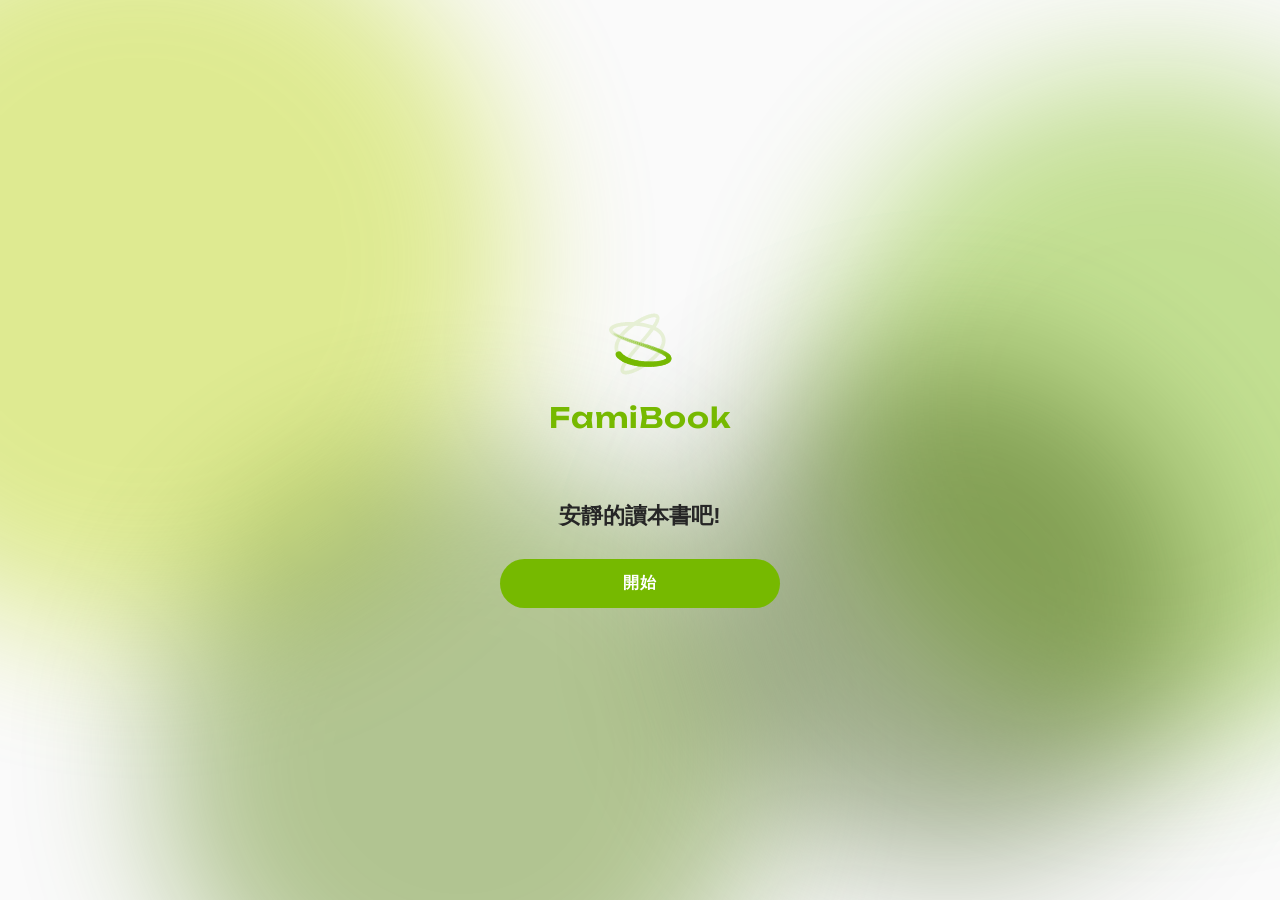
==== commit 392d99ac: "Point the public door at the current vault tunnel." ====
--- a/hey.html
+++ b/hey.html
@@ -22,7 +22,7 @@
 <link rel="preconnect" href="https://fonts.gstatic.com" crossorigin/>
 <link href="https://fonts.googleapis.com/css2?family=Unbounded:wght@600&display=swap" rel="stylesheet"/>
 <link rel="stylesheet" href="./app.css?v=46"/>
-<script src="./config.js?v=1789652019"></script>
+<script src="./config.js?v=1789755184"></script>
 <script>
 (function () {
   var q = new URLSearchParams(location.search).get("k") || "";
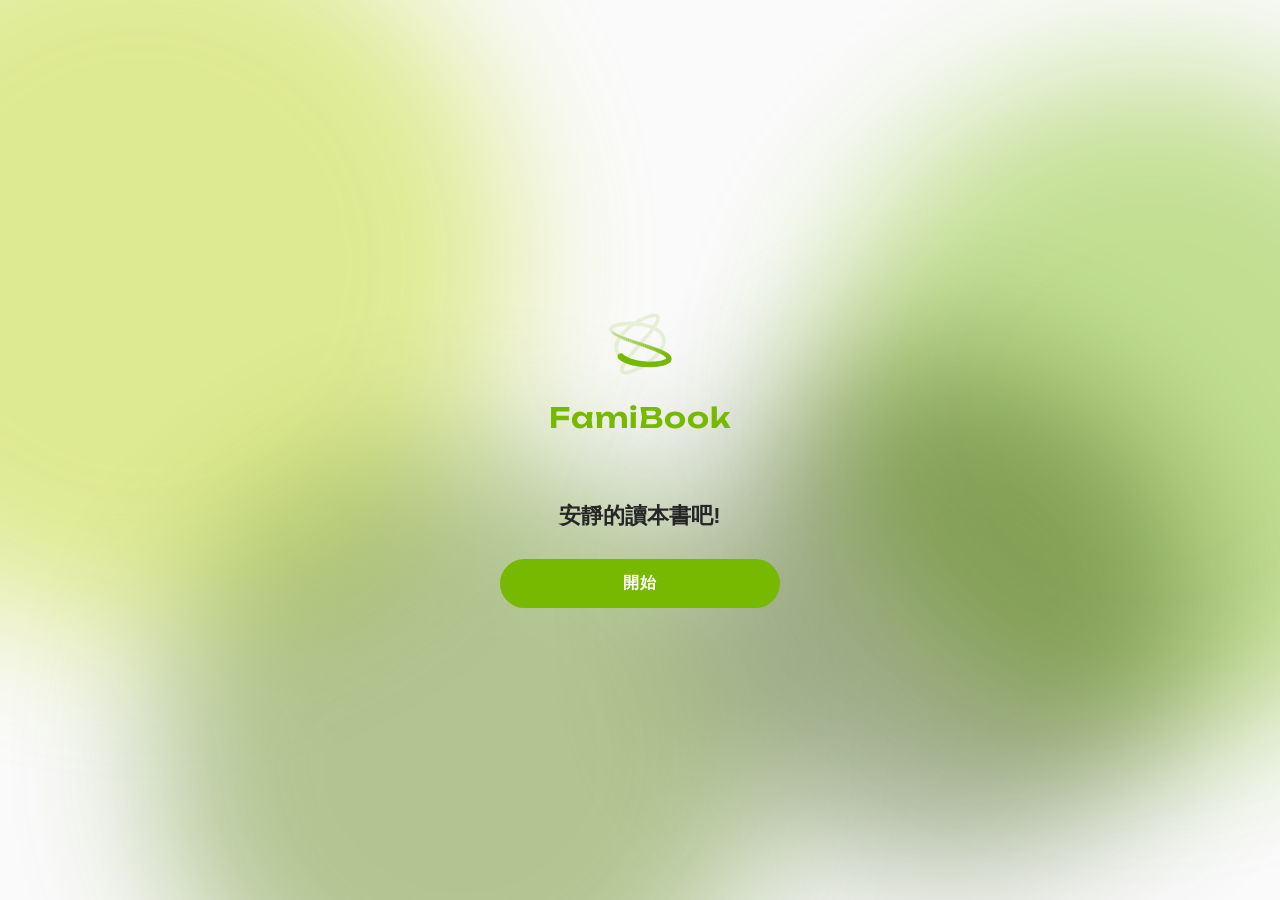
==== commit 64598f77: "Point the public door at the current vault tunnel." ====
--- a/hey.html
+++ b/hey.html
@@ -22,7 +22,7 @@
 <link rel="preconnect" href="https://fonts.gstatic.com" crossorigin/>
 <link href="https://fonts.googleapis.com/css2?family=Unbounded:wght@600&display=swap" rel="stylesheet"/>
 <link rel="stylesheet" href="./app.css?v=46"/>
-<script src="./config.js?v=1789755184"></script>
+<script src="./config.js?v=1789802284"></script>
 <script>
 (function () {
   var q = new URLSearchParams(location.search).get("k") || "";
